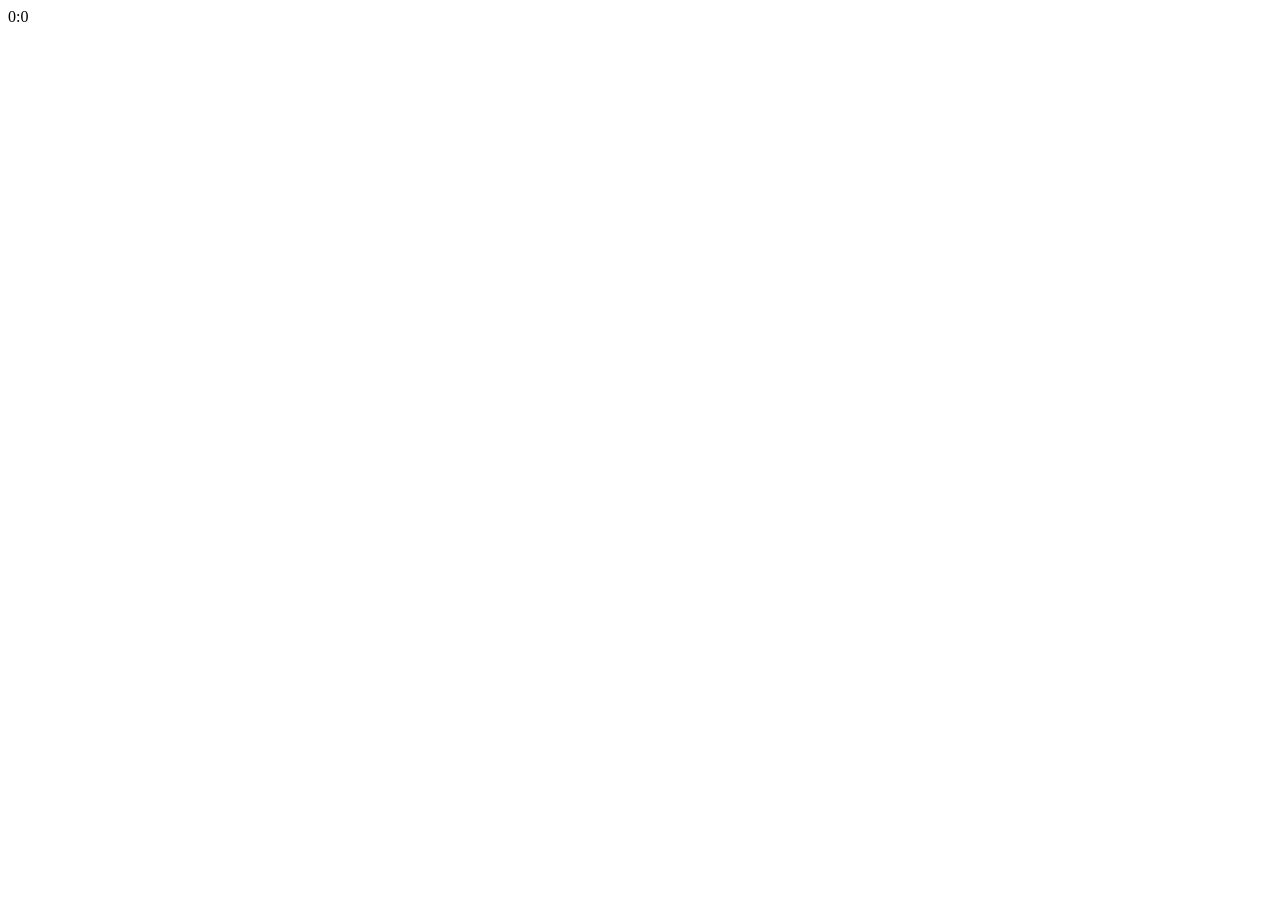
==== index.html @ 302dbdfd "Add files via upload" ====
<!DOCTYPE html>
<html lang="en">
  <head>
    <meta charset="UTF-8" />
    <meta http-equiv="X-UA-Compatible" content="IE=edge" />
    <meta name="viewport" content="width=device-width, initial-scale=1.0" />
    <title>sell</title>
    <link rel="stylesheet" href="sell.css" />
  </head>
  <body>
    <div class="score"><span class="x">0</span>:<span class="o">0</span></div>
    <div class="grid-container">
      <div onclick="type(this)" class="sell one"></div>
      <div onclick="type(this)" class="sell two"></div>
      <div onclick="type(this)" class="sell three"></div>
      <div onclick="type(this)" class="sell four"></div>
      <div onclick="type(this)" class="sell five"></div>
      <div onclick="type(this)" class="sell six"></div>
      <div onclick="type(this)" class="sell seven"></div>
      <div onclick="type(this)" class="sell eight"></div>
      <div onclick="type(this)" class="sell nine"></div>
    </div>
    <script>
      let i = 0;
      let x = [];
      let o = [];

      function type(element) {
        numbers = [
          "zero",
          "one",
          "two",
          "three",
          "four",
          "five",
          "six",
          "seven",
          "eight",
          "nine",
        ];
        if ((element.classList[2] === "x") | (element.classList[2] === "o")) {
          return;
        }
        if (i % 2 === 0) {
          element.classList.add("o");
          o.push(numbers.indexOf(element.classList[1]));
          i++;
          if (checkwin(o)) {
            document.querySelector(".score .o").innerHTML =
              Number(document.querySelector(".score .o").innerHTML) + 1;
            clear();
          }
        } else {
          element.classList.add("x");
          x.push(numbers.indexOf(element.classList[1]));
          i++;
          if (checkwin(x)) {
            document.querySelector(".score .x").innerHTML =
              Number(document.querySelector(".score .x").innerHTML) + 1;
            clear();
          }
        }

        console.log(i);
        if (i >= 9) {
          clear();
        }
      }
      function checkwin(a) {
        let wins = [
          [1, 2, 3],
          [4, 5, 6],
          [7, 8, 9],
          [1, 4, 7],
          [2, 5, 8],
          [3, 6, 9],
          [1, 5, 9],
          [3, 5, 7],
        ];

        for (let i = 0; i < wins.length; i++) {
          if (wins[i].every((val) => a.includes(val))) {
            return true;
          }
        }
        return false;
      }
      function clear() {
        let sells = document.querySelectorAll(".sell");
        for (let sell of sells) {
          sell.classList.remove("o");
          sell.classList.remove("x");
        }
        x = [];
        o = [];
        i = 0;
      }
    </script>
  </body>
</html>
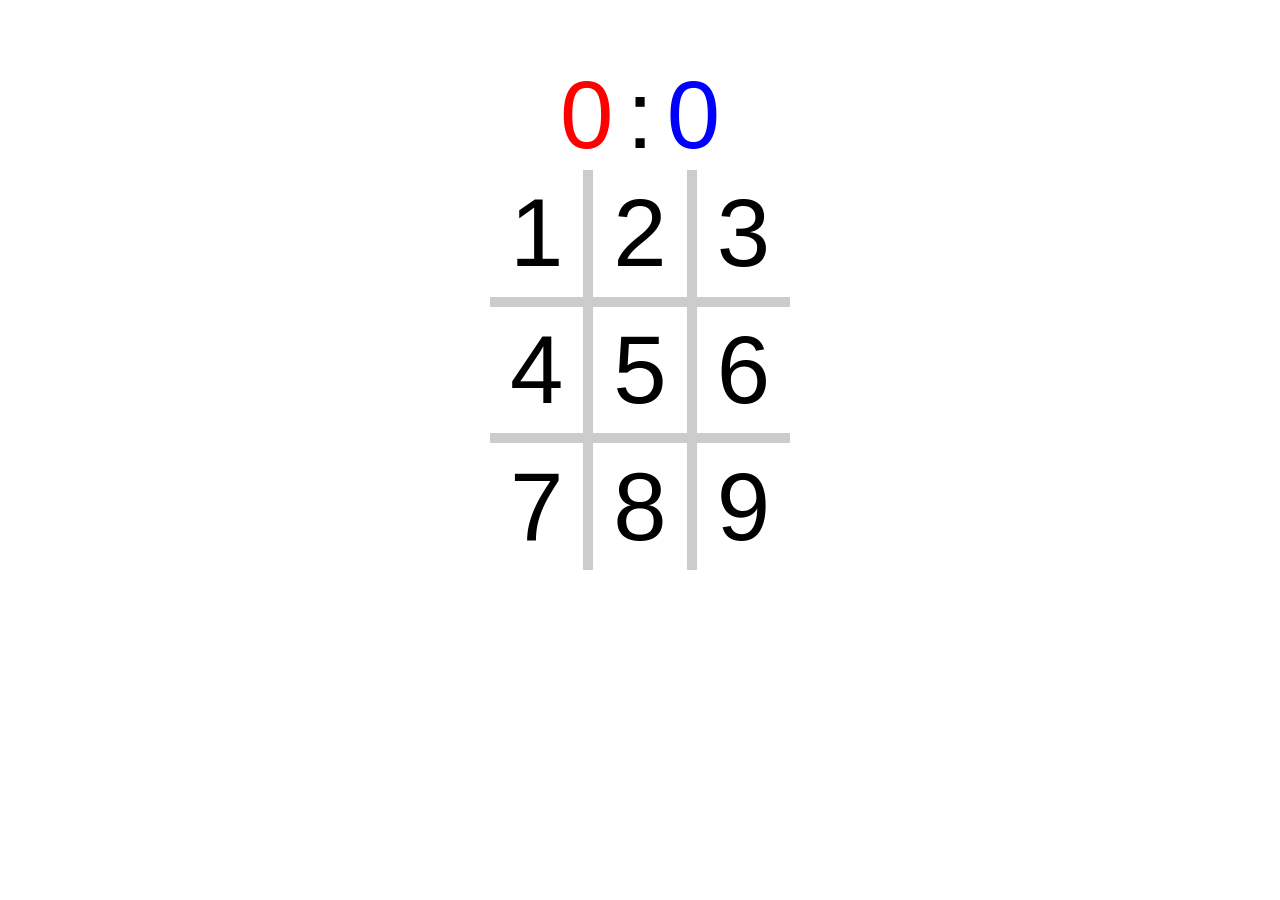
==== commit 5f9e0dc3: "add numbers" ====
--- a/index.html
+++ b/index.html
@@ -10,15 +10,15 @@
   <body>
     <div class="score"><span class="x">0</span>:<span class="o">0</span></div>
     <div class="grid-container">
-      <div onclick="type(this)" class="sell one"></div>
-      <div onclick="type(this)" class="sell two"></div>
-      <div onclick="type(this)" class="sell three"></div>
-      <div onclick="type(this)" class="sell four"></div>
-      <div onclick="type(this)" class="sell five"></div>
-      <div onclick="type(this)" class="sell six"></div>
-      <div onclick="type(this)" class="sell seven"></div>
-      <div onclick="type(this)" class="sell eight"></div>
-      <div onclick="type(this)" class="sell nine"></div>
+      <div onclick="type(this)" class="sell one">1</div>
+      <div onclick="type(this)" class="sell two">2</div>
+      <div onclick="type(this)" class="sell three">3</div>
+      <div onclick="type(this)" class="sell four">4</div>
+      <div onclick="type(this)" class="sell five">5</div>
+      <div onclick="type(this)" class="sell six">6</div>
+      <div onclick="type(this)" class="sell seven">7</div>
+      <div onclick="type(this)" class="sell eight">8</div>
+      <div onclick="type(this)" class="sell nine">9</div>
     </div>
     <script>
       let i = 0;
--- a/sell.css
+++ b/sell.css
@@ -0,0 +1,45 @@
+* {
+  margin: 0;
+  padding: 0;
+  box-sizing: border-box;
+}
+body {
+  display: flex;
+  justify-content: center;
+  align-items: center;
+  min-height: 70vh;
+  flex-direction: column;
+}
+.grid-container {
+display: grid;
+  width: 300px;
+  height: 400px;
+  background-color: #ccc;
+  grid-template-columns: 1fr 1fr 1fr;
+  grid-template-rows: 1fr 1fr 1fr;
+  gap: 10px;
+}
+.sell, .score {
+  background-color: #fff;
+  font-size: 6rem;
+  display: grid;
+  place-items: center;
+  font-family: sans-serif;
+}
+.sell.o::after {
+content: 'O';
+color: blue;
+}
+.sell.x::after {
+content: 'X';
+color: red;
+}
+.x {
+  color: red;
+}
+.o {
+  color: blue;
+}
+.score {
+  grid-template-columns: 1fr 1fr 1fr;
+}
